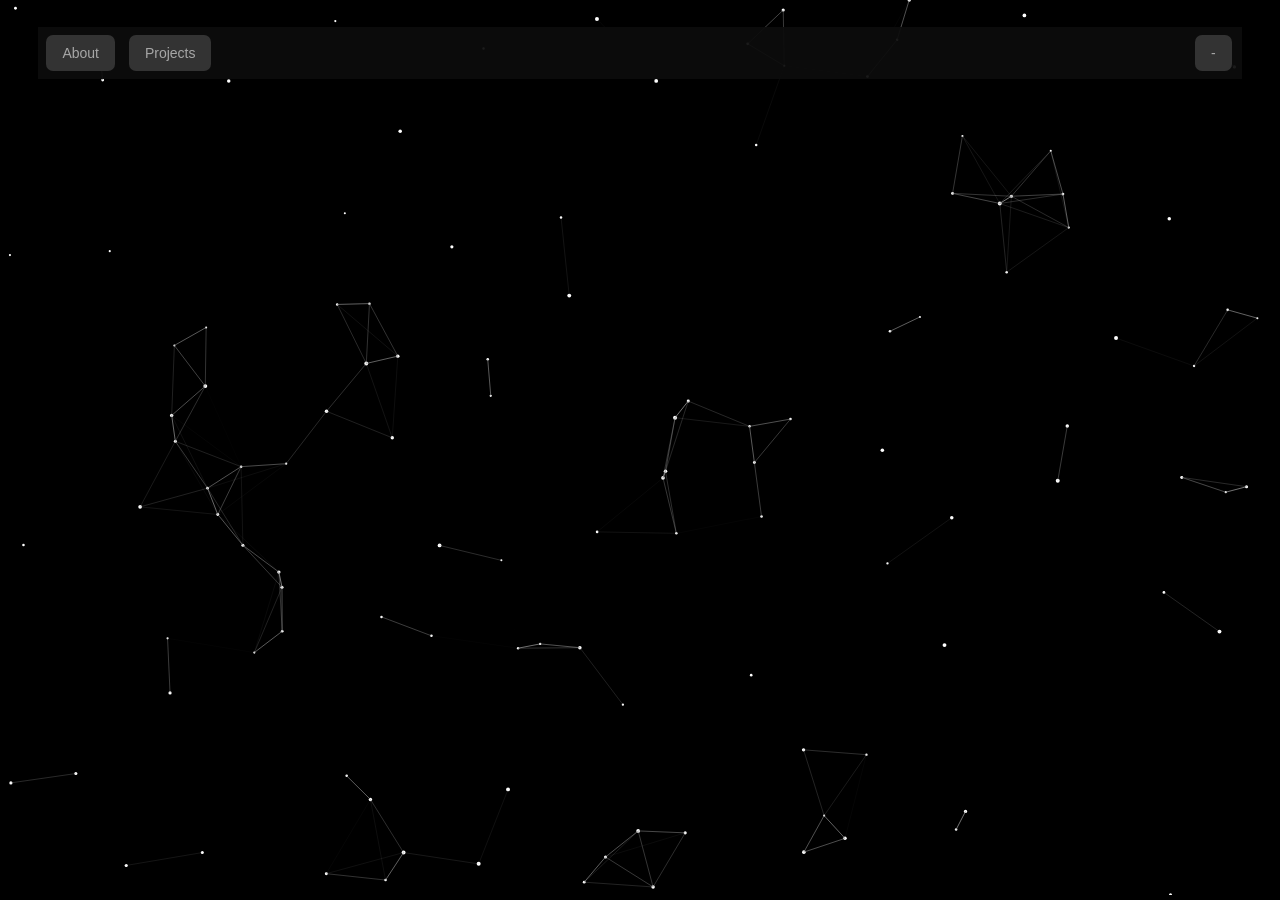
==== index.html @ 103db2d8 "rework directory structure to remove public_html from root" ====
<!DOCTYPE html>
<meta charset="utf-8">
<meta charset="UTF-8">
    <meta name="viewport" content="width=device-width, initial-scale=1.0">
    <title>Adam Schilperoort</title>
    <link rel="stylesheet" href="nc_assets/css/style.css">
    <link rel="stylesheet" href="https://maxcdn.bootstrapcdn.com/bootstrap/3.4.1/css/bootstrap.min.css">
    <script src="https://ajax.googleapis.com/ajax/libs/jquery/3.7.1/jquery.min.js"></script>
    <script src="https://maxcdn.bootstrapcdn.com/bootstrap/3.4.1/js/bootstrap.min.js"></script>
<style>

body {
  background: #000;
}

</style>
<body>
  <nav class="navbar navbar-inverse navbar-fixed-top hidden">
    <div class="container-fluid">
      <ul class="nav navbar-nav">
          <li><a href="#home"></a></li>
          <li><a href="#about"></a></li>
          <li><a href="#projects"></a></li>
          <li><a href="#photography"></a></li>
      </ul>
    </div>
</nav>
  <div id="canvas-container">
      <canvas id="myCanvas"></canvas>
  </div>
        <div id="text-overlay">
          <ul class="header-list">
            <li class="about"><button onclick="navigateTo('about')">About</button></li>
            <li class="projects"><button onclick="navigateTo('projects')">Projects</button></li>
            <!-- <li class="photography"><button onclick="navigateTo('photography')">Photos</button></li> -->
            <li class="minimize"><button onclick="navigateTo('home')">-</button></li>
        </ul>
        <br>
        <div id="text-content">
        <div id="home-section" style="display: none;"></div>
        <div id="about-section" style="display: none;">
          <h1>Welcome!</h1>
          <!-- <div>
            <img src="photos/ProfilePic.png" class="wrap" alt="profilePic" width="15%" height="15%"  />
          </div> -->
          <div>
            <p>
            I'm Adam Schilperoort, a 30-year-old software engineer currently living in the Tucson area. 
            This website is mainly for my entertainment and to have an online portfolio 
            for posting some of the fun things I've worked on (...those that aren't covered by an NDA of course). 
            My career has taken me on a tour through robotics, astronomy, rocket science, and industrial flow 
            automation, but who knows where I could end up next! C/C++ is my language of choice, and I get 
            particularly excited whenever I get to work on any real-time data processing application, 
            especially one on an embedded Linux kernel! Speed is everything!!!
            </p>
            <h1>Interests & Hobbies</h1>
            <p>
            Lately I seem to be a sporty/outdoorsy combo with some creative projects on the side- my list of activities range
            from hiking, camping, mountain biking, road cycling (here's the <a href="https://www.strava.com/athletes/8175266">Strava</a>), 
            triathlon, climbing (only indoors so far), downhill skiing, home coffee roasting & brewing (and drinking), 3D printing, painting, 
            astrophotography, jazz trombone, (bad) music production, and raising my indoor plants.  I like to race the Tour de Tucson every year, 
            travel in the winter for ski trips, and do an occasional long vacation in a foreign country. I've been to 5 of the 7 continents, but only 11 countries! 
            My home gym is a work in progress, and I have a long list of DIY projects (landscaping, improvements around my pool, workshop, etc) 
            I hope to complete when I get some free time. 
            </p>
            <p>
            Recently I've been reading a few philosophy books.  My day typically starts with the Daily Stoic 
            (Ryan Holiday) and I'll dig into Sarte and Camus whenever possible to challenge myself. My book collection is always expanding, 
            though I have to admit I'm unable to keep up! 
            </p>
            <h1>Career Highlights</h1>
            <p>
            My professional trajectory began at an internship at <a href="https://lowell.edu/">Lowell Observatory</a> in Flagstaff, Az
            (specifically the Navy Precision Optical Interferometer instrument on Anderson Mesa)
            where I was introduced to the concept of <a href="https://en.wikipedia.org/wiki/Adaptive_optics">Adaptive Optics</a>
            and worked on programming a full closed-loop system for several 1-meter telescopes. 
            Although I had previous experience with motor controllers and collecting data from sensors from my 
            time at the NAU robotics team and rocket club, dealing with real-time image processing, deformable mirrors, fast steering mirrors, 
            and other motorized optical components was a different (and way more precise) beast. As an ECE who switched into a CS and Math dual major 
            I had some physics, however optics is on a whole other level of complexity, and it did take me a while to make it over the initial learning 
            curve!
            </p>
            <p>
            After Lowell, I moved down to Tucson to work for <a href="https://hartsci.com/">Hart Scientific</a>, a company specializing in
            the commercialization, standardization, and manufacture of adaptive optics systems 
            run by <a href="https://profiles.arizona.edu/person/michae10">Dr. Michael Hart</a>, a former professor of Optical Sciences at the University of Arizona. 
            The focus on making laser communication work (ground-to-space) on a global scale was one of the primary reasons
            why I was so excited to work there. While there, I worked with a roster of amazing scientists and engineers
            and had the opportunity to participate in the whole life-cycle of developing a product- from 
            initial engineering to seeing it go live on-sky! At HartSCI I gained a firmer grasp on software architecture,
            getting a full-stack experience from rewriting low-level controls software to optimizing the web-server and plots on the interface.  
            </p>
            <p>
            <a href="https://www.dearmansystems.com/">Dearman Systems</a>, an industrial flow automation company earned my attention 
            due to aligning with some of my career goals and offering me a fresh challenge, so I switched industries.  There I learned all about bulk liquid & gas storage
            and was the principle software engineer deploying the backend code of our database-driven solution for oil terminals around the world. I 
            became the 'devops' engineer as well as we transitioned into a new version of code released at the end of 2024.
            </p>
            <p>
            My passion in optics and astronomy eventually called me back, and I accepted a position at the University of Arizona's
            Steward Observatory <a href="https://www.as.arizona.edu/center-astronomical-adaptive-optics-caao">Center for Astronomical Adaptive Optics</a>,
            where I currently work! The current project is an exoplanet research telescope getting launched into space! My current responsibilities include writing apps 
            for communicating with hardware and running data processing loops in the lab so we can better understand performance of our science techniques.
            </p>
          </div>
        </div>
        <div id="projects-section" style="display: none; max-height:100%">
          <h1>Model Rockets</h1>
          <p>While an undergraduate CS student at NAU, I joined a NASA-sponsored rocket team (Space Jacks)
            which happened to have some overlap with the ASME robotics group I worked with the year before. 
            We designed and built a rocket from scratch, and even though I was in charge of electronics and 
            software, I also helped hand-lay carbon fiber sheets around our mold with proper application of 
            epoxy resin and silica to build our main body tube. I designed, soldered up, and programmed 
            a data-collection module inside our payload bay using an Arduino Uno, altimeter, accelerometer, barometric sensor, 
            SD card, 9-volt-battery, and some wire. We had a second module which independently measured 
            altitude and would detonate charges to blow its nose cone off and deploy a parachute 
            upon return. The fun part was after we were done, I got to play with the accelerometer data normalized 
            against our altimiter data to build out a projection of our flight path!
            This was an experience with some talented individuals and faculty sponsors like Carson Pete! 
            I'm so excited the team keeps on 
            <a href="https://spacegrant.arizona.edu/about/success/nau/nau-space-jacks-team-takes-1st-place-overall-first-nations-launch-competition">succeeding</a>!
          </p>
          <h1>Interferometry at Lowell Observatory</h1>
          <p>The site I worked at was the <a href="https://en.wikipedia.org/wiki/Navy_Precision_Optical_Interferometer">Navy Precision Optical Interferometer</a>, in Flagstaff,
            a joint project between NOFS, NRL, and Lowell to perform high angular resolution astrometry. The site had been designed and built in the late 1900s 
            and had a long history of engineering upgrades to achieve new science objectives.
            While I was there, <a href="https://en.wikipedia.org/wiki/Gerard_van_Belle">Dr. Gerard van Belle</a> led a project to upgrade the interferometer 
            to use 3 1-meter aperture telescopes on mobile platforms which would utilize the entire array. As the longest-baseline optical interferometer in the world, upgrading 
            from 6-inch flat siderostats to 1-meter apertures would significantly broaden its science ability, unlocking the ability to resolve darker objects. 
            1-meter apertures required the application of adaptive optics to correct for the effect atmospheric turbulence, so that's where I came in! Our setup 
            used a traditional shack-hartmann wavefront sensor to measure gradients of phase error across sections of the aperture, then applied corrections 
            to a deformable mirror to flatten the wavefront, correcting the accumulated discrete phase error. The software interfaced with the hardware (Photometrics CCD camera, 
            OKO Deformable Mirror, and custom Fast Steering Mirror) and built in the necessary calibration and data-processing loops. 
            <a href="https://astrobites.org/2022/11/20/guide-to-adaptive-optics/">Great article on AO here</a></p>
          <h1>Adaptive Optics at Hart Scientific</h1>
          <p>The goal at Lowell had been to make the interferometer work by using a specific use-case of AO, but at HartSCI, the goal was to use AO to build a commercial product  
            that would be widely applicable for observatories around the globe. There our focus was to develop an incredibly cohesive and maintainable codebase with the fastest 
            possible correction loop and a great interface which any astronomer could easily use. To make the interface truly 'easy' we had to develop a significant layer of 
            automation which required performing all sorts of extra data processing and state logic to trigger activities when certain criteria were met. This was 
            a fairly lofty task considering no other AO system on the planet has such sophisticated automation, typically having a human in the loop instead who is looking 
            at live camera images to decide when to adjust optical components, perform calibrations, adjust telescope tracking, or restart the AO system depending on tracking data.
            There's so many different conditions to consider and such a fairly complicated decision tree to build that only the most hardcore attempt it!
          </p>
          <h1>Terminal Automation at Dearman Systems</h1>
          <p>During my time as a software engineer at Dearman Systems, I was exposed to the bulk liquid storage industry and all the different hardware and software protocols that 
            have become standard in that field. The low-level software I maintained orchestrated a load sequence from when a driver arrives at a terminal to when they leave with
            BOL in-hand and product in the barge/tank/truck/trailer/railcar.  Pieces of sofware within that automation system would touch all kinds of terminal hardware from DEUs, RFID sensors,
            access gates, flow meters, valves, temperature sensors, pressure gauges, tank levels, weigh scales, PLCs, and flow controllers such as Multiloads, Acculoads, Microloads, 
            Danloads, LCRIQs, etc.. Every piece of data associated with loading was authenticated and connected to a database which allowed for multi-terminal data unification 
            and automating terminal inventory management as a whole.  I worked directly with customers like Colonial, IMTT, NGL, and AmeriGas to implement custom features in the code 
            to modify their load sequence in some way, collect data from new sensors, or add some feature in the automation process.  I took a partial role as a devops engineer 
            designing the new version of software (V5) which will allow the business to scale and secure hundreds of new customers around the planet!          
          <h1>Astronomy at Steward Observatory</h1>
          <p>At Steward Observatory's Center for Astronomical Adaptive Optics at the University of Arizona, I work for <a href="https://www.ewandouglas.space/">Dr. Ewan Douglas</a> 
            and a team of scientists and engineers
            on multiple space telescopes and instruments designed for exoplanet research. My work involes implementing apps within the open-source frameworks CACAO and MagAO-X to 
            interface with hardware, perform data processing/analysis, and implement automation in the Adaptive Optics.  A few techniques of interest involve using wavefront sensors 
            for phase retrieval of the primary mirror so we can correct surface deformations the mirror undergoes under thermal drift, and using images from a lyot-stop rejection to 
            detect low-order phase and correct for optical path aberrations. 
          </p>
        </div>
        <div id="photography-section" style="display: none;">
          <h1>Photography Title</h1>
          <p>This is the photography section text.</p>
        </div>
        <div id="sports-section" style="display: none;">
          <br>
          <h1>Sports Title</h1>
          <p>This is the sports section text.</p>
        </div>
        </div>
        </div>
  </div>
  <script src="script.js"></script>
</body>
---- nc_assets/css/style.css ----
@font-face {
	font-family: 'Museo Sans';
	src: url('../fonts/museo-sans-300-webfont.eot');
	src: url('../fonts/museo-sans-300-webfont.eot?#iefix') format('embedded-opentype'), url('../fonts/museo-sans-300-webfont.woff') format('woff'), url('../fonts/museo-sans-300-webfont.ttf') format('truetype'), url('../fonts/museo-sans-300-webfont.svg#museo-sans-300-webfont') format('svg');
	font-weight: normal;
	font-style: normal;
}
@font-face {
	font-family: 'Museo Sans';
	src: url('../fonts/museo-sans-300-italic-webfont.eot');
	src: url('../fonts/museo-sans-300-italic-webfont.eot?#iefix') format('embedded-opentype'), url('../fonts/museo-sans-300-italic-webfont.woff') format('woff'), url('../fonts/museo-sans-300-italic-webfont.ttf') format('truetype'), url('../fonts/museo-sans-300-italic-webfont.svg#museo-sans-300-italic-webfont') format('svg');
	font-weight: normal;
	font-style: italic;
}
@font-face {
	font-family: 'Museo Sans';
	src: url('../fonts/museo-sans-700-webfont.eot');
	src: url('../fonts/museo-sans-700-webfont.eot?#iefix') format('embedded-opentype'), url('../fonts/museo-sans-700-webfont.woff') format('woff'), url('../fonts/museo-sans-700-webfont.ttf') format('truetype'), url('../fonts/museo-sans-700-webfont.svg#museo-sans-700-webfont') format('svg');
	font-weight: bold;
	font-style: normal;
}
@font-face {
	font-family: 'Museo Sans';
	src: url('../fonts/museo-sans-700-italic-webfont.eot');
	src: url('../fonts/museo-sans-700-italic-webfont.eot?#iefix') format('embedded-opentype'), url('../fonts/museo-sans-700-italic-webfont.woff') format('woff'), url('../fonts/museo-sans-700-italic-webfont.ttf') format('truetype'), url('../fonts/museo-sans-700-italic-webfont.svg#museo-sans-700-italic-webfont') format('svg');
	font-weight: bold;
	font-style: italic;
}
/**
 * ------------------------------------------------------ *
 * Base
 * ------------------------------------------------------ *
**/
 * {
	-moz-box-sizing: border-box;
	-webkit-box-sizing: border-box;
	box-sizing: border-box;
}
body {
	min-width: 300px;
	height: 100%;
	margin: 0 auto;
	font-family: 'Museo Sans', Arial, Helvetica, sans-serif;
	font-size: 100%;
	line-height: 1.25;
	color: #6d6e70;
	overflow-x: hidden;
	overflow: hidden;
}
a {
	text-decoration: none;
	color: #de3723;
}
a:hover {
	text-decoration: underline;
}
img {
	border: 0;
}
/**
 * ------------------------------------------------------ *
 * Utilities
 * ------------------------------------------------------ *
**/
.group:before, .group:after {
	content: "";
	display: table;
}
.group:after {
	clear: both;
}
.group {
	zoom: 1;
}
.center {
	text-align: center;
}
.reset-mt {
	margin-top: 0 !important;
}
.reset-mb {
	margin-bottom: 0 !important;
}
.margin-bottom {
	margin-bottom: 1em;
}
/**
 * ------------------------------------------------------ *
 * Styles
 * ------------------------------------------------------ *
**/
.headline {
	margin: 0 auto 3em;
}
h1 {
	font-size: 2em;
	line-height: 1.125;
	margin: 1.25em 0 0;
}
h2, h3, .h2 {
	font-size: 1.5em;
	margin: 1.25em 0 0;
	font-weight: normal;
}
h4, .h4 {
	font-size: 1em;
	line-height: 1.5;
	margin: 2em 0 0.5em;
}
p {
	margin-top: 0;
	line-height: 1.5;
}
/**
 * ------------------------------------------------------ *
 * Content
 * ------------------------------------------------------ *
**/
.wrapper {
	max-width: 87.5em;
	padding: 0 1.5em;
	margin: 0 auto;
}
.header {
	padding: 2em 0 1.5em;
	border-bottom: 2px solid #8cc1c1;
}
.logo {
	font-size: 0;
	text-align: center;
}
.logo > * {
	vertical-align: bottom;
}
.logo img {
	height: 28px;
}
.logo > div {
	display: inline-block;
	margin-right: 1em;
	font-size: 14px;
	color: #999;
}
.grid-row {
	width: 100%;
	margin: 3em auto 3em;
}
.flex {
	display: -webkit-box;
	display: -moz-box;
	display: -ms-flexbox;
	display: -webkit-flex;
	display: flex;
	-webkit-flex-flow: row wrap;
	-moz-flex-flow: row wrap;
	-ms-flex-flow: row wrap;
	flex-flow: row wrap;
}
.flex.middle {
	-webkit-align-items: center;
	-moz-align-items: center;
	-ms-align-items: center;
	align-items: center;
	-webkit-justify-content: center;
	-moz-justify-content: center;
	-ms-justify-content: center;
	justify-content: center;
}
.flex.first {
	-webkit-flex-direction: column-reverse;
	-moz-flex-direction: column-reverse;
	-ms-flex-direction: column-reverse;
	flex-direction: column-reverse;
}
.grid-row.four-fifths {
	width: 100%;
}
.aside {
	width: 300px;
	-webkit-flex: 1 100%;
	-moz-flex: 1 100%;
	-ms-flex: 1 100%;
	flex: 1 100%;
	text-align: center;
}
.aside img {
	width: 300px;
}
.main {
	-webkit-flex: 1 100%;
	-moz-flex: 1 100%;
	-ms-flex: 1 100%;
	flex: 1 100%;
	padding-left: 0;
}
.main.fix-left {
	padding-right: 0;
}
.main-all {
	-webkit-flex: 1 100%;
	-moz-flex: 1 100%;
	-ms-flex: 1 100%;
	flex: 1 100%;
}
.headline {
	text-align: center;
}
.headline h1 {
	margin: 0.25em 0 0;
	font-size: 1.5em;
	line-height: 1.125;
}
.headline h2 {
	margin: 0.25em 0 0;
	font-size: 1.25em;
	line-height: 1.25;
}
ul.default {
	margin: 0;
	padding-left: 1em;
}
ul.default li {
	color: #D6D6D6;
}
ul.default li p {
	color: #6d6e70;
	margin: 0;
	padding-bottom: 0.25em;
}
ul.default li:last-child p {
	padding-bottom: 0;
}
.live-chat {
	margin: 2em 0 0;
	padding: 1.5em;
	-webkit-border-radius: 5px;
	-moz-border-radius: 5px;
	border-radius: 5px;
	background-color: #F2F2F2;
}
.live-chat .chat-content {
	-webkit-flex: 1;
	-moz-flex: 1;
	-ms-flex: 1;
	flex: 1;
	padding-right: 0;
}
.live-chat .chat-content p {
	position: relative;
	padding-left: 0;
	line-height: 1.5;
	font-weight: bold;
}
.live-chat .chat-btn {
	-webkit-flex: 1 100%;
	-moz-flex: 1 100%;
	-ms-flex: 1 100%;
	flex: 1 100%;
}
.live-chat .chat-btn p {
	margin-bottom: 0;
	text-align: right;
}
.live-chat .btn {
	width: 100%;
	margin-top: 1em;
}
p.help-block {
	position: relative;
	padding-left: 2em;
	line-height: 1.5;
}
.nc-icon {
	position: absolute;
	left: 0;
	top: -5px;
	width: 30px;
	height: 30px;
}
.nc-icon.icon-info {
	display: none;
	background: url('../img/icons/icon-info-hd.png') no-repeat center center;
	background-size: 100% auto; 
}
.nc-icon.icon-checkmark {
	background: url('../img/icons/checkmark-hd.png') no-repeat center center;
	background-size: 100% auto; 
}
.nc-icon.icon-start {
	background: url('../img/pictograms/150/server-red.png') no-repeat center center;
	background-size: 100% auto; 
}
.nc-icon.icon-cpanel {
	background: url('../img/pictograms/150/tools-red.png') no-repeat center center;
	background-size: 100% auto; 
}
.nc-icon.icon-mail {
	background: url('../img/pictograms/150/email-red.png') no-repeat center center;
	background-size: 100% auto; 
}
.nc-icon.icon-support {
	background: url('../img/pictograms/150/support-red.png') no-repeat center center;
	background-size: 100% auto; 
}
.nc-icon.icon-news {
	background: url('../img/pictograms/150/news-red.png') no-repeat center center;
	background-size: 100% auto; 
}
.nc-icon.icon-blog {
	background: url('../img/pictograms/150/browser-red.png') no-repeat center center;
	background-size: 100% auto; 
}
.btn {
	font-size: 1.125em;
	font-weight: bold;
	text-align: center;
	text-decoration: none;
	color: #fff;
	padding: 0.5em 1em;
	-webkit-border-radius: 5px;
	-moz-border-radius: 5px;
	border-radius: 5px;
	display: inline-block;
}
.btn.green {
	text-shadow: 0 -1px 1px #6d9796;
	background: #89c1c0; /* Old browsers */
	background: -moz-linear-gradient(top, #89c1c0 0%, #6d9796 100%); /* FF3.6+ */
	background: -webkit-gradient(linear, left top, left bottom, color-stop(0%, #89c1c0), color-stop(100%, #6d9796)); /* Chrome, Safari4+ */
	background: -webkit-linear-gradient(top, #89c1c0 0%, #6d9796 100%); /* Chrome10+, Safari5.1+ */
	background: -o-linear-gradient(top, #89c1c0 0%, #6d9796 100%); /* Opera 11.10+ */
	background: -ms-linear-gradient(top, #89c1c0 0%, #6d9796 100%); /* IE10+ */
	background: linear-gradient(to bottom, #89c1c0 0%, #6d9796 100%); /* W3C */
	/*filter: progid:DXImageTransform.Microsoft.gradient(startColorstr='#89c1c0', endColorstr='#6d9796', GradientType=0);*/ /* IE6-9 */
	filter: progid:DXImageTransform.Microsoft.gradient(enabled = false);
	border-color: #6c9494;
}
.btn.green:hover {
	text-decoration: none;
	text-shadow: 0 -1px 1px #4d7e7a;
	background: #6b9494; /* Old browsers */
	background: -moz-linear-gradient(top, #6b9494 0%, #4d7e7a 100%); /* FF3.6+ */
	background: -webkit-gradient(linear, left top, left bottom, color-stop(0%, #6b9494), color-stop(100%, #4d7e7a)); /* Chrome, Safari4+ */
	background: -webkit-linear-gradient(top, #6b9494 0%, #4d7e7a 100%); /* Chrome10+, Safari5.1+ */
	background: -o-linear-gradient(top, #6b9494 0%, #4d7e7a 100%); /* Opera 11.10+ */
	background: -ms-linear-gradient(top, #6b9494 0%, #4d7e7a 100%); /* IE10+ */
	background: linear-gradient(to bottom, #6b9494 0%, #4d7e7a 100%); /* W3C */
	/*filter: progid:DXImageTransform.Microsoft.gradient(startColorstr='#6b9494', endColorstr='#4d7e7a', GradientType=0); /* IE6-9 */
	filter: progid:DXImageTransform.Microsoft.gradient(enabled = false);
}
.btn.green:active {
	background: #4d7e7a; /* Old browsers */
	background: -moz-linear-gradient(top, #4d7e7a 0%, #6b9494 100%); /* FF3.6+ */
	background: -webkit-gradient(linear, left top, left bottom, color-stop(0%, #4d7e7a), color-stop(100%, #6b9494)); /* Chrome, Safari4+ */
	background: -webkit-linear-gradient(top, #4d7e7a 0%, #6b9494 100%); /* Chrome10+, Safari5.1+ */
	background: -o-linear-gradient(top, #4d7e7a 0%, #6b9494 100%); /* Opera 11.10+ */
	background: -ms-linear-gradient(top, #4d7e7a 0%, #6b9494 100%); /* IE10+ */
	background: linear-gradient(to bottom, #4d7e7a 0%, #6b9494 100%); /* W3C */
	/*filter: progid:DXImageTransform.Microsoft.gradient(startColorstr='#4d7e7a', endColorstr='#6b9494', GradientType=0); /* IE6-9 */
	filter: progid:DXImageTransform.Microsoft.gradient(enabled = false);
}
@media all and (min-width: 480px) {
	.headline h1 {
		font-size: 2em;
		line-height: 1.125;
	}
	.headline h2 {
		font-size: 1.5em;
		line-height: 1.25;
	}
}
@media all and (min-width: 640px) {
	.live-chat {
		padding: 1.5em 1.5em 1.5em 1.125em;
	}
	.live-chat .chat-content {
		-webkit-flex: 1;
		-moz-flex: 1;
		-ms-flex: 1;
		flex: 1;
		padding-right: 1.5em;
	}
	.live-chat .chat-content p {
		padding-left: 2em;
	}
	.nc-icon.icon-info {
		display: block;
	}
	.live-chat .chat-btn {
		-webkit-flex: 0 240px;
		-moz-flex: 0 240px;
		-ms-flex: 0 240px;
		flex: 0 240px;
	}
	.live-chat .btn {
		margin-top: 0;
	}
}
@media all and (min-width: 720px) {
	.grid-row.four-fifths {
		width: 80%;
	}
}
@media all and (min-width: 800px) {
	.wrapper {
		padding: 0 3em;
	}
	.flex.first {
		-webkit-flex-direction: row;
		-moz-flex-direction: row;
		-ms-flex-direction: row;
		flex-direction: row;
	}
	.logo {
		text-align: right;
	}
	.grid-row.four-fifths {
		width: 100%;
	}
	.aside {
		-webkit-flex: 0;
		-moz-flex: 0;
		-ms-flex: 0;
		flex: 0;
	}
	.main {
		-webkit-flex: 1;
		-moz-flex: 1;
		-ms-flex: 1;
		flex: 1;
		padding-left: 2em;
	}
	.main.fix-left {
		padding-left: 0;
		padding-right: 2em;
	}
	.headline {
		text-align: left;
	}
	.headline h1 {
		margin: 1.25em 0 0;
	}
}
@media all and (min-width: 1180px) {
	.grid-row.four-fifths {
		width: 80%;
	}
}


nav {
    background-color: #333;
    padding: 10px;
}

ul {
    list-style-type: none;
    margin: 0;
    padding: 0;
	display: flex; /* Display the list items horizontally */
}

li {
    margin-right: 20px;
}

a {
    text-decoration: none;
    color: white;
    font-weight: bold;
}

a:hover {
    color: #0099ff; /* Change color on hover */
}

#canvas-container {
    position: relative;
    width: 100%;
    height: 100%;
}

#myCanvas {
    display: block;
}

/* Add styles for the about content */
#about-content {
    text-align: center;
    margin-top: 50px;
    opacity: 0;
    transition: opacity 1s ease-in-out;
	position: relative; /* Required for positioning the rectangle */
}


/* Style the grey rectangle background */
#about-content::before {
    content: "";
    position: absolute;
    top: 0;
    left: 0;
    width: 100%;
    height: 100%;
    background-color: rgba(128, 128, 128, 0.5); /* Grey color with 0.5 opacity */
    z-index: -1; /* Place the rectangle behind the text */
}

/** text-overlay section **/

#text-overlay {
    position: absolute;
    top: 3%; 
    left: 3%; 
	right: 3%;
    background-color: rgba(12, 12, 12, 0.932); 
    padding: 8px;
}

#text-overlay ul {
    list-style-type: none;
    padding: 0;
	margin: 0;
	display: inline; 
}

#text-overlay li {
    display: inline;
    margin-right: 10px; /* spacing between buttons */
}

/** text-content section **/
#text-content {
    position: relative;
    top:10px; 
    left: 0%; 
	right: 0%;
	bottom: 10%;
	width: 100%;
	padding-right: 20px;
	/*transform: translate(-50%, -25%); */
    /*text-align: center; */ /* Center-align the content inside the text-overlay */
    background-color: rgba(12, 12, 12, 0.932); /* Transparent white background */
	opacity: 0;
	z-index:0;
	overflow-y: scroll;
}

#text-content.show {
	transition: opacity 2s ease; /* Add transition effect */
    opacity: 1; /* Show the paragraph with fade-in effect */
	max-height:85vh;
	overflow-y:scroll;
}

#text-content ul {
    list-style-type: none;
    padding: 0;
	margin: 0;
	display: inline; /* Ensure the ul is displayed inline */
}

#text-content li {
    display: inline;
    margin-right: 10px; /* Adjust spacing between buttons */
}



#text-overlay button {
    background-color: #333333; /* Grey background */
    color: #a7a7a7;; /* White text */
    border: none;
    padding: 8px 16px;
    border-radius: 7px;
    cursor: pointer;
    transition: background-color 0.3s ease;
}

#text-overlay button:hover {
    background-color: #606060; /* Darker grey on hover */
}

/* About section */
#about-section p,
#about-section h1 {
    color: #a7a7a7; /* White text */
	transition: opacity 10s ease; /* Add transition effect */
	opacity: 0; /* Initially hide the paragraph */
	overflow-y:auto
}

#about-section.show p,
#about-section.show h1 {
	transition: opacity 10s ease; /* Add transition effect */
    opacity: 1; /* Show the paragraph with fade-in effect */
	overflow-y:auto
}

/* Projects section */
#projects-section p,
#projects-section h1 {
    color: #a7a7a7; /* White text */
	overflow-y:auto
}

/* Photography section */
#photography-section p,
#photography-section h1 {
    color: #a7a7a7; /* White text */
	overflow-y:auto
}

.header-list {
    float: left;	
}

.header-list .minimize{
    position: fixed; /* or absolute */
    right: 3%; /* Align to the right side */
	float: right;
}

.wrap_left {
   float: left; 
   margin: 5px;
}

.wrap_right {
	float: right;
	margin: 5px;
}
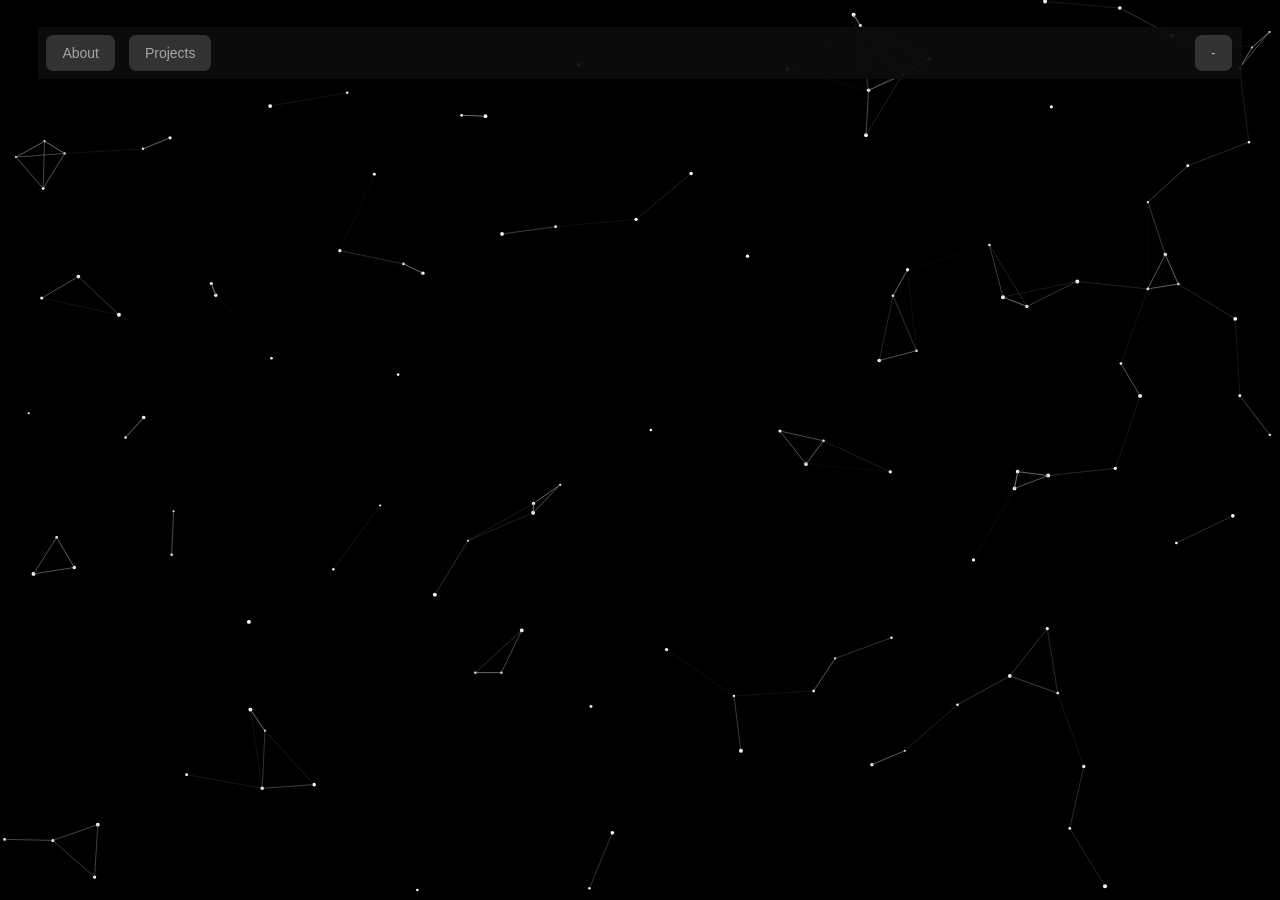
==== commit 06a9e9b4: "update text to reflect new info & context" ====
--- a/index.html
+++ b/index.html
@@ -45,7 +45,7 @@
           </div> -->
           <div>
             <p>
-            I'm Adam Schilperoort, a 30-year-old software engineer currently living in the Tucson area. 
+            I'm Adam Schilperoort, a 31-year-old software engineer currently living in the Tucson area. 
             This website is mainly for my entertainment and to have an online portfolio 
             for posting some of the fun things I've worked on (...those that aren't covered by an NDA of course). 
             My career has taken me on a tour through robotics, astronomy, rocket science, and industrial flow 
@@ -57,16 +57,16 @@
             <p>
             Lately I seem to be a sporty/outdoorsy combo with some creative projects on the side- my list of activities range
             from hiking, camping, mountain biking, road cycling (here's the <a href="https://www.strava.com/athletes/8175266">Strava</a>), 
-            triathlon, climbing (only indoors so far), downhill skiing, home coffee roasting & brewing (and drinking), 3D printing, painting, 
-            astrophotography, jazz trombone, (bad) music production, and raising my indoor plants.  I like to race the Tour de Tucson every year, 
-            travel in the winter for ski trips, and do an occasional long vacation in a foreign country. I've been to 5 of the 7 continents, but only 11 countries! 
+            triathlon, climbing, downhill skiing, home coffee roasting, 3D printing, painting, 
+            astrophotography, jazz trombone, bad music production, and raising my indoor plants.  I like to race the Tour de Tucson every year, 
+            travel in the winter for ski trips, and do an occasional long vacation in a foreign country. I've been to 5 of the 7 continents, but only 12 countries! 
             My home gym is a work in progress, and I have a long list of DIY projects (landscaping, improvements around my pool, workshop, etc) 
             I hope to complete when I get some free time. 
             </p>
             <p>
             Recently I've been reading a few philosophy books.  My day typically starts with the Daily Stoic 
-            (Ryan Holiday) and I'll dig into Sarte and Camus whenever possible to challenge myself. My book collection is always expanding, 
-            though I have to admit I'm unable to keep up! 
+            (Ryan Holiday) and I'll dig into Sarte and Camus whenever I have the mental capacity to challenge myself. My book collection is always expanding (much like that of the universe), 
+            so it's virtually impossible to keep up! 
             </p>
             <h1>Career Highlights</h1>
             <p>
@@ -97,10 +97,11 @@
             became the 'devops' engineer as well as we transitioned into a new version of code released at the end of 2024.
             </p>
             <p>
-            My passion in optics and astronomy eventually called me back, and I accepted a position at the University of Arizona's
+            My passion in optics and astronomy eventually called me back, and I accepted a faculty position at the University of Arizona's
             Steward Observatory <a href="https://www.as.arizona.edu/center-astronomical-adaptive-optics-caao">Center for Astronomical Adaptive Optics</a>,
-            where I currently work! The current project is an exoplanet research telescope getting launched into space! My current responsibilities include writing apps 
-            for communicating with hardware and running data processing loops in the lab so we can better understand performance of our science techniques.
+            where I currently work as a Software Engineering! The current project is <a href="https://www.schmidtsciences.org/schmidt-observatory-system/#modal-lazuli-space-observatory"> Lazuli</a>,
+            a space telescope designed for exoplanet research! My current responsibilities include writing applications for instrument control, 
+            data processing, communication systems, and automation of the AO system. I'm so excited to be working on such a cool project with such a talented team of scientists and engineers, and I can't wait to see what we discover!
             </p>
           </div>
         </div>
